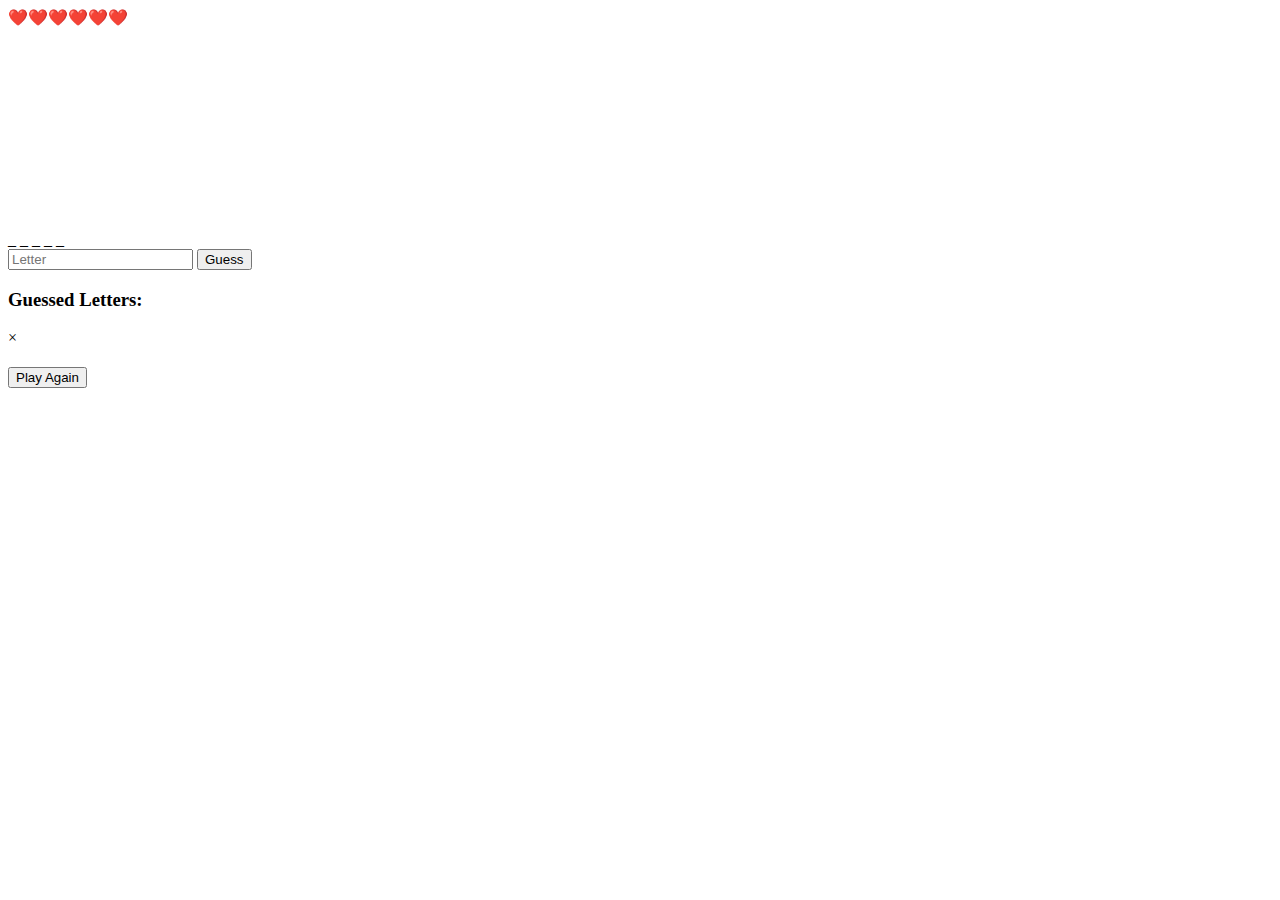
==== Hangman/index.html @ f23ff1c2 "Create index.html" ====
<!DOCTYPE html>
<html lang="en">
<head>
    <meta charset="UTF-8">
    <meta name="viewport" content="width=device-width, initial-scale=1.0">
    <title>Hangman Game</title>
    <link rel="stylesheet" href="style.css">
    <script defer src="script.js"></script>
</head>
<body>
    <div class="container">
        <!-- Left Section: Lives and Word Display -->
        <div class="left">
            <div id="lives">❤️❤️❤️❤️❤️❤️</div>
            <canvas id="hangmanCanvas" width="200" height="200"></canvas>
            <div id="word-display">_ _ _ _ _</div>
        </div>

        <!-- Right Section: Letter Guess Input -->
        <div class="right">
            <input type="text" id="letter-input" maxlength="1" placeholder="Letter">
            <button onclick="guessLetter()">Guess</button>
            <div>
                <h3>Guessed Letters:</h3>
                <div id="guessed-letters"></div>
            </div>
        </div>
    </div>

    <!-- Modal -->
    <div id="result-modal" class="modal">
        <div class="modal-content">
            <span class="close" onclick="closeModal()">&times;</span>
            <h2 id="modal-result"></h2>
            <p id="modal-message"></p>
            <p id="lives-left"></p>
            <!-- Play Again Button -->
            <button id="play-again-btn" onclick="resetGame()">Play Again</button>
        </div>
    </div>
    
</body>
</html>
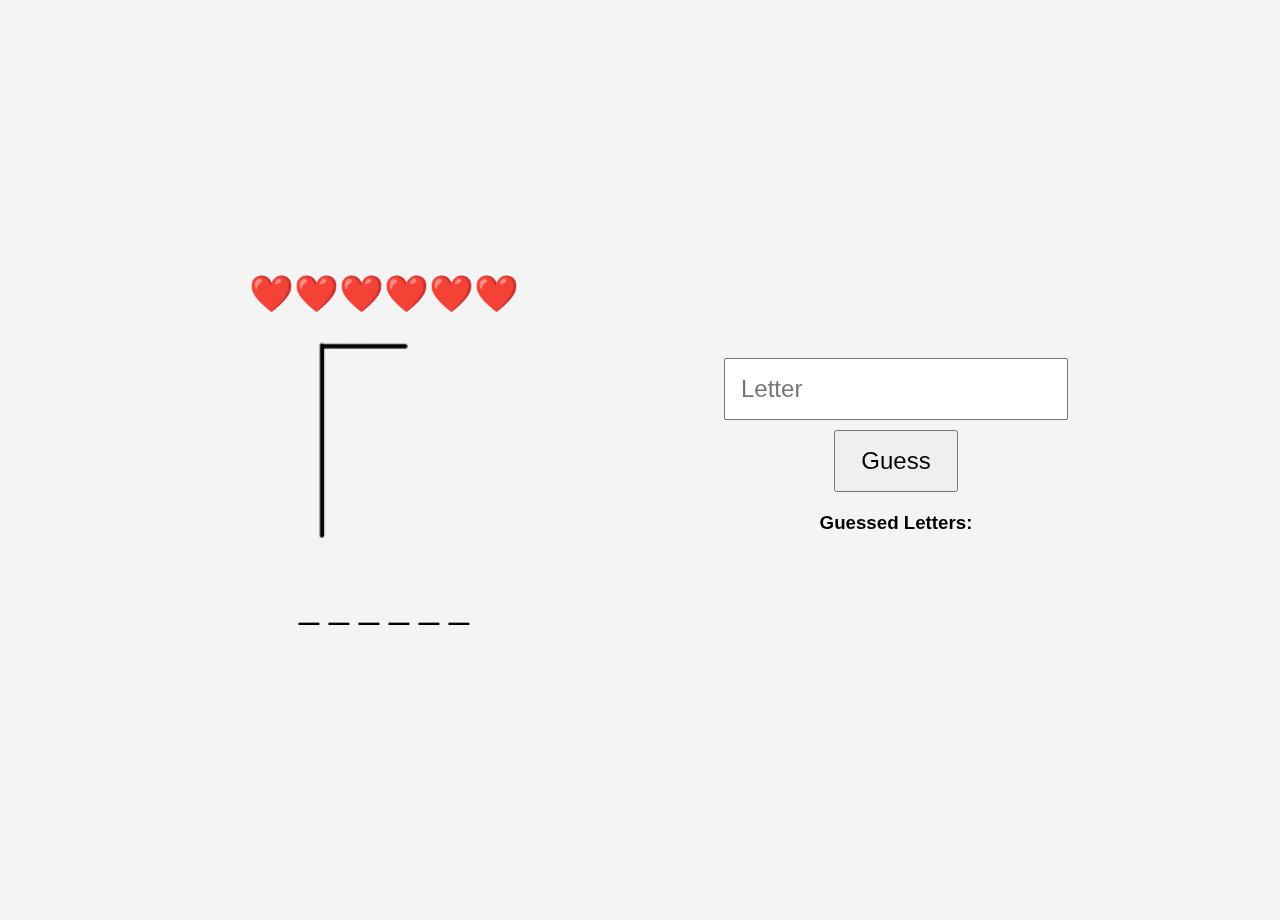
==== commit bf256f3c: "Update index.html" ====
--- a/Hangman/index.html
+++ b/Hangman/index.html
@@ -9,35 +9,27 @@
 </head>
 <body>
     <div class="container">
-        <!-- Left Section: Lives and Word Display -->
         <div class="left">
             <div id="lives">❤️❤️❤️❤️❤️❤️</div>
             <canvas id="hangmanCanvas" width="200" height="200"></canvas>
             <div id="word-display">_ _ _ _ _</div>
         </div>
-
-        <!-- Right Section: Letter Guess Input -->
         <div class="right">
             <input type="text" id="letter-input" maxlength="1" placeholder="Letter">
             <button onclick="guessLetter()">Guess</button>
-            <div>
-                <h3>Guessed Letters:</h3>
-                <div id="guessed-letters"></div>
-            </div>
+            <h3>Guessed Letters:</h3>
+            <div id="guessed-letters"></div>
         </div>
     </div>
 
-    <!-- Modal -->
     <div id="result-modal" class="modal">
         <div class="modal-content">
             <span class="close" onclick="closeModal()">&times;</span>
             <h2 id="modal-result"></h2>
             <p id="modal-message"></p>
             <p id="lives-left"></p>
-            <!-- Play Again Button -->
             <button id="play-again-btn" onclick="resetGame()">Play Again</button>
         </div>
     </div>
-    
 </body>
 </html>
--- a/Hangman/style.css
+++ b/Hangman/style.css
@@ -0,0 +1,184 @@
+body {
+    font-family: Arial, sans-serif;
+    display: flex;
+    justify-content: center;
+    align-items: center;
+    height: 100vh;
+    background-color: #f4f4f4;
+    margin: 0;
+}
+
+.container {
+    width: 80%;
+    display: flex;
+    justify-content: space-between;
+    align-items: center;
+}
+
+.left, .right {
+    width: 50%;
+    display: flex;
+    justify-content: center;
+    align-items: center;
+    height: 100vh;
+    flex-direction: column;
+    padding: 20px;
+}
+
+#lives {
+    font-size: 36px; /* Bigger font for lives */
+    color: red;
+}
+
+#word-display {
+    font-size: 36px; /* Bigger font for word display */
+    margin-top: 20px;
+}
+
+input {
+    padding: 15px;
+    font-size: 24px; /* Larger input font */
+    margin: 10px;
+}
+
+button {
+    padding: 15px 25px; /* Larger button size */
+    font-size: 24px; /* Larger button font */
+    cursor: pointer;
+}
+
+h3 {
+    margin-top: 20px;
+}
+
+#guessed-letters {
+    font-size: 24px; /* Larger font for guessed letters */
+}
+
+/* Modal Styles */
+.modal {
+    display: none;
+    position: fixed;
+    z-index: 1;
+    left: 0;
+    top: 0;
+    width: 100%;
+    height: 100%;
+    background-color: rgba(0, 0, 0, 0.4);
+    justify-content: center;
+    align-items: center;
+    display: flex;
+    overflow: auto;
+}
+
+.modal-content {
+    background-color: white;
+    padding: 30px; /* Bigger padding in modal */
+    border-radius: 10px;
+    width: 350px; /* Wider modal */
+    text-align: center;
+    box-shadow: 0 4px 8px rgba(0, 0, 0, 0.2);
+}
+
+.close {
+    color: #aaa;
+    font-size: 36px; /* Larger close button font */
+    font-weight: bold;
+    position: absolute;
+    top: 10px;
+    right: 15px;
+}
+
+.close:hover,
+.close:focus {
+    color: black;
+    text-decoration: none;
+    cursor: pointer;
+}
+
+#play-again-btn {
+    padding: 15px 25px;
+    font-size: 24px; /* Larger play again button */
+    margin-top: 15px;
+    cursor: pointer;
+    background-color: #4CAF50;
+    color: white;
+    border: none;
+    border-radius: 5px;
+}
+
+#play-again-btn:hover {
+    background-color: #45a049;
+}
+
+canvas {
+    width: 250px; /* Increase canvas size */
+    height: 250px;
+}
+
+/* Mobile Layout */
+@media (max-width: 767px) {
+    body {
+        height: auto; /* Allow body to resize naturally on smaller screens */
+    }
+
+    .container {
+        flex-direction: column; /* Stack left and right sections vertically */
+        justify-content: flex-start; /* Align content at the top */
+        align-items: center; /* Center horizontally */
+        padding: 10px;
+        height: 100vh; /* Full viewport height for better positioning */
+    }
+
+    .left, .right {
+        width: 100%; /* Full width for each section */
+        text-align: center;
+        margin-bottom: 15px; /* Reduce space between the left and right sections */
+    }
+
+    #lives {
+        font-size: 28px; /* Adjust font size for mobile */
+        margin-bottom: 5px; /* Reduce space after lives */
+    }
+
+    #word-display {
+        font-size: 28px; /* Adjust word display font */
+        margin: 5px 0; /* Reduced top and bottom margin */
+    }
+
+    input {
+        font-size: 20px; /* Adjust input font size for mobile */
+        padding: 10px;
+        margin: 5px 0; /* Reduce space around the input field */
+    }
+
+    button {
+        font-size: 20px; /* Adjust button size */
+        padding: 12px 20px;
+        margin: 5px 0; /* Reduce space between button and other elements */
+    }
+
+    canvas {
+        width: 200px; /* Adjust canvas size for mobile */
+        height: 200px;
+        margin-bottom: 10px; /* Add space below the canvas */
+    }
+
+    #guessed-letters {
+        font-size: 20px; /* Adjust font size for guessed letters */
+        margin-bottom: 5px; /* Reduced space after guessed letters */
+    }
+
+    #play-again-btn {
+        font-size: 20px; /* Adjust font size for the play-again button */
+        padding: 12px 20px;
+        margin-top: 10px; /* Reduced space above the play-again button */
+    }
+
+    /* Centering elements vertically and reducing height between sections */
+    .left, .right {
+        margin-top: 0;
+        margin-bottom: 0;
+    }
+}
+
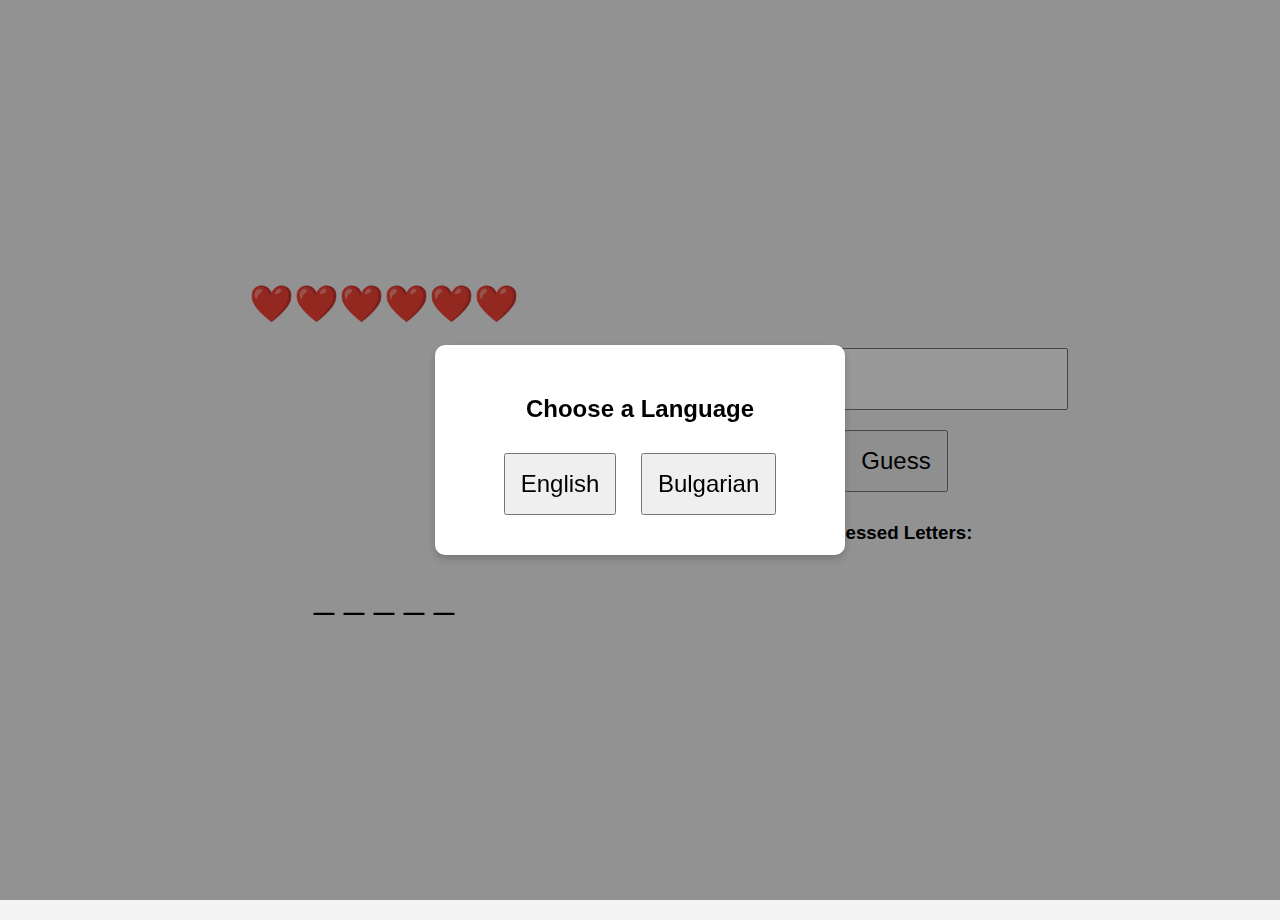
==== commit 2621b8b3: "Update index.html" ====
--- a/Hangman/index.html
+++ b/Hangman/index.html
@@ -8,17 +8,29 @@
     <script defer src="script.js"></script>
 </head>
 <body>
+
+    <div id="language-modal" class="modal">
+        <div class="modal-content">
+            <h2>Choose a Language</h2>
+            <button onclick="selectLanguage('english')">English</button>
+            <button onclick="selectLanguage('bulgarian')">Bulgarian</button>
+        </div>
+    </div>
+
     <div class="container">
         <div class="left">
             <div id="lives">❤️❤️❤️❤️❤️❤️</div>
             <canvas id="hangmanCanvas" width="200" height="200"></canvas>
             <div id="word-display">_ _ _ _ _</div>
         </div>
+
         <div class="right">
             <input type="text" id="letter-input" maxlength="1" placeholder="Letter">
             <button onclick="guessLetter()">Guess</button>
-            <h3>Guessed Letters:</h3>
-            <div id="guessed-letters"></div>
+            <div>
+                <h3>Guessed Letters:</h3>
+                <div id="guessed-letters"></div>
+            </div>
         </div>
     </div>
 
@@ -31,5 +43,6 @@
             <button id="play-again-btn" onclick="resetGame()">Play Again</button>
         </div>
     </div>
+
 </body>
 </html>
--- a/Hangman/style.css
+++ b/Hangman/style.css
@@ -25,37 +25,25 @@
     padding: 20px;
 }
 
-#lives {
-    font-size: 36px; /* Bigger font for lives */
-    color: red;
+#lives, #word-display, #guessed-letters {
+    font-size: 36px;
 }
 
-#word-display {
-    font-size: 36px; /* Bigger font for word display */
-    margin-top: 20px;
-}
-
-input {
+input, button, #play-again-btn {
+    font-size: 24px;
     padding: 15px;
-    font-size: 24px; /* Larger input font */
     margin: 10px;
-}
-
-button {
-    padding: 15px 25px; /* Larger button size */
-    font-size: 24px; /* Larger button font */
-    cursor: pointer;
 }
 
 h3 {
     margin-top: 20px;
 }
 
-#guessed-letters {
-    font-size: 24px; /* Larger font for guessed letters */
+canvas {
+    width: 250px;
+    height: 250px;
 }
 
-/* Modal Styles */
 .modal {
     display: none;
     position: fixed;
@@ -68,21 +56,20 @@
     justify-content: center;
     align-items: center;
     display: flex;
-    overflow: auto;
 }
 
 .modal-content {
     background-color: white;
-    padding: 30px; /* Bigger padding in modal */
+    padding: 30px;
     border-radius: 10px;
-    width: 350px; /* Wider modal */
+    width: 350px;
     text-align: center;
     box-shadow: 0 4px 8px rgba(0, 0, 0, 0.2);
 }
 
 .close {
     color: #aaa;
-    font-size: 36px; /* Larger close button font */
+    font-size: 36px;
     font-weight: bold;
     position: absolute;
     top: 10px;
@@ -92,15 +79,10 @@
 .close:hover,
 .close:focus {
     color: black;
-    text-decoration: none;
     cursor: pointer;
 }
 
 #play-again-btn {
-    padding: 15px 25px;
-    font-size: 24px; /* Larger play again button */
-    margin-top: 15px;
-    cursor: pointer;
     background-color: #4CAF50;
     color: white;
     border: none;
@@ -111,74 +93,45 @@
     background-color: #45a049;
 }
 
-canvas {
-    width: 250px; /* Increase canvas size */
-    height: 250px;
-}
-
 /* Mobile Layout */
 @media (max-width: 767px) {
     body {
-        height: auto; /* Allow body to resize naturally on smaller screens */
+        height: auto;
     }
 
     .container {
-        flex-direction: column; /* Stack left and right sections vertically */
-        justify-content: flex-start; /* Align content at the top */
-        align-items: center; /* Center horizontally */
+        flex-direction: column;
+        justify-content: flex-start;
+        align-items: center;
         padding: 10px;
-        height: 100vh; /* Full viewport height for better positioning */
+        height: 100vh;
     }
 
     .left, .right {
-        width: 100%; /* Full width for each section */
+        width: 100%;
         text-align: center;
-        margin-bottom: 15px; /* Reduce space between the left and right sections */
+        margin-bottom: 15px;
     }
 
-    #lives {
-        font-size: 28px; /* Adjust font size for mobile */
-        margin-bottom: 5px; /* Reduce space after lives */
+    #lives, #word-display {
+        font-size: 28px;
+        margin-bottom: 5px;
     }
 
-    #word-display {
-        font-size: 28px; /* Adjust word display font */
-        margin: 5px 0; /* Reduced top and bottom margin */
-    }
-
-    input {
-        font-size: 20px; /* Adjust input font size for mobile */
+    input, button, #play-again-btn {
+        font-size: 20px;
         padding: 10px;
-        margin: 5px 0; /* Reduce space around the input field */
-    }
-
-    button {
-        font-size: 20px; /* Adjust button size */
-        padding: 12px 20px;
-        margin: 5px 0; /* Reduce space between button and other elements */
+        margin: 5px 0;
     }
 
     canvas {
-        width: 200px; /* Adjust canvas size for mobile */
+        width: 200px;
         height: 200px;
-        margin-bottom: 10px; /* Add space below the canvas */
+        margin-bottom: 10px;
     }
 
     #guessed-letters {
-        font-size: 20px; /* Adjust font size for guessed letters */
-        margin-bottom: 5px; /* Reduced space after guessed letters */
-    }
-
-    #play-again-btn {
-        font-size: 20px; /* Adjust font size for the play-again button */
-        padding: 12px 20px;
-        margin-top: 10px; /* Reduced space above the play-again button */
-    }
-
-    /* Centering elements vertically and reducing height between sections */
-    .left, .right {
-        margin-top: 0;
-        margin-bottom: 0;
+        font-size: 20px;
+        margin-bottom: 5px;
     }
 }
-
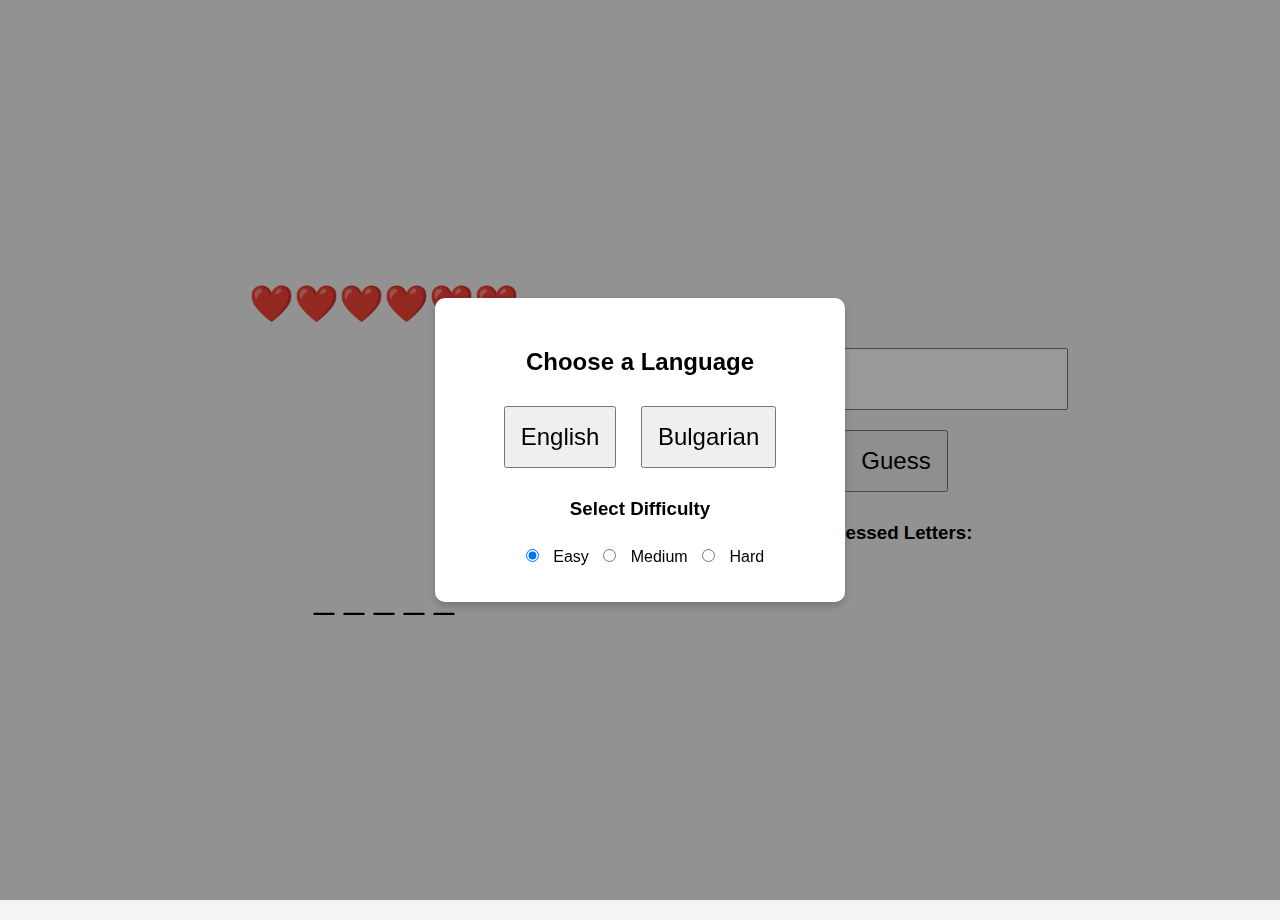
==== commit 8ac5fd29: "Update index.html" ====
--- a/Hangman/index.html
+++ b/Hangman/index.html
@@ -14,8 +14,13 @@
             <h2>Choose a Language</h2>
             <button onclick="selectLanguage('english')">English</button>
             <button onclick="selectLanguage('bulgarian')">Bulgarian</button>
+            <h3>Select Difficulty</h3>
+            <label><input type="radio" name="difficulty" value="easy" checked> Easy</label>
+            <label><input type="radio" name="difficulty" value="medium"> Medium</label>
+            <label><input type="radio" name="difficulty" value="hard"> Hard</label>
         </div>
     </div>
+
 
     <div class="container">
         <div class="left">
@@ -36,11 +41,10 @@
 
     <div id="result-modal" class="modal">
         <div class="modal-content">
-            <span class="close" onclick="closeModal()">&times;</span>
             <h2 id="modal-result"></h2>
             <p id="modal-message"></p>
             <p id="lives-left"></p>
-            <button id="play-again-btn" onclick="resetGame()">Play Again</button>
+            <button onclick="resetGame()">Play Again</button>
         </div>
     </div>
 
